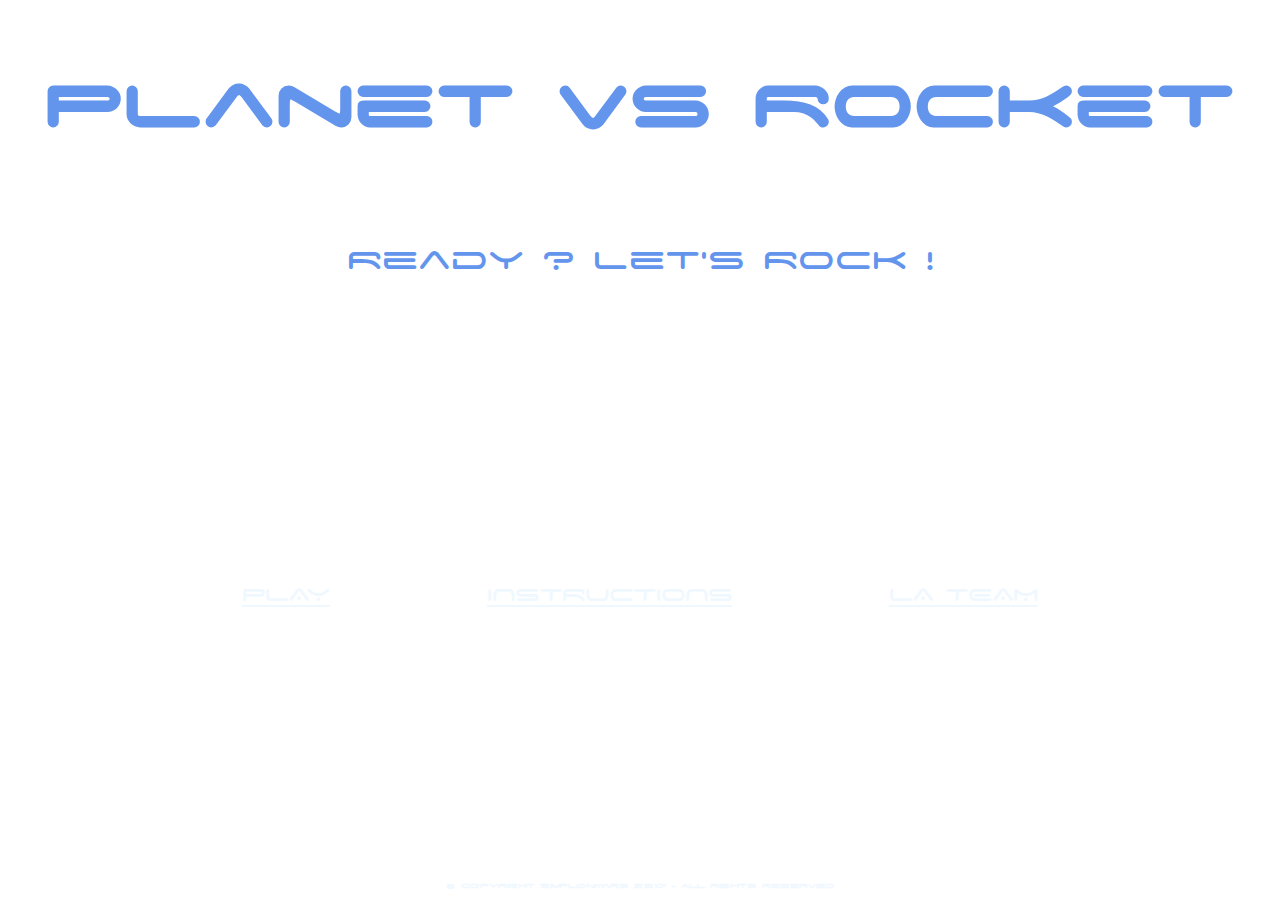
==== home.html @ 8250d932 "home files name changed" ====
<!DOCTYPE html>
<html>

<head>
    <meta charset="utf-8">
    <link rel="stylesheet" href="css/home.css" media="screen" title="no title">
    <link rel="shortcut icon" href="pics/rocket.ico"/>
    <title>Planet vs Rocket: The Space Game</title>
</head>

<body>
    <div class="container">
        <h1 class="title">Planet vs Rocket</h1>
        <p class="accroche">Ready ? Let's Rock !</p>
        <div class="inside_container">
            <a id="play" href="index.html">PLAY</a>
            <p id="rules">INSTRUCTIONS</p>
            <a id="team" href="team.html">LA TEAM</a>
        </div>
        <div id="rules_p">
            <p>Ce jeu se joue à la souris. Essayez de toucher les planètes bleues pour gagner des points. Mais attention, si vous touchez les planètes rouges, vous en perdrez ! L'étoile est un booster qui vaut 5 points et le bonus chrono vous permet de gagner du temps. Vous avez 30 secondes. Bonne chance !</p>
        </div>
    </div>
    <footer>
        <p>© Copyright SimplonMars 2017 - All rights reserved</p>
    </footer>
    <script src="js/home.js"></script>
</body>

</html>
---- css/home.css ----
@font-face {
        font-family: "space";
        src: url("../fonts/space.ttf");
    }
@font-face {
        font-family: "zekton";
        src: url("../fonts/zekton.ttf");
    }
    body {
        margin: 0;
        background-image: url("../pics/couv1.jpg");
        background-size: cover;
        background-repeat: no-repeat;
        font-family: space, sans-serif;
    }
    h1,
    .accroche, .accroche_team {
        width: 100%;
        color: cornflowerblue;
        text-align: center;
    }
    h1 {
        font-size: 90px;
    }
        #play,
    #rules,
    #team {
        height: 100%;
        color: aliceblue;
        font-size: 27px;
    }
    #rules {
        margin-top: 0;
        width: 40%;
        text-decoration: underline;
        cursor: pointer;
    }
    #play:hover,
    #rules:hover,
    #team:hover {
        transform: scale(1.2);
    }
    #rules_p {
        display: none;
        background-color: rgba(84, 79, 79, 0.7);
        text-align: center;
        font-family: "zekton";
    }
    #rules_p.visible {
        display: block;
        width: 80%;
        margin: auto;
    }
    #rules_p p {
        color: white;
        font-size: 20px;
    }
    #container_avatar {
      width: 90%;
      margin: 5% auto 0 auto;
      display: flex;
      justify-content: space-around;
    }
    #container_avatar img {
      width: 200px;
      height: 130px;
    }
    #container_avatar img:hover {
      transform: scale(1.1);
    }
    #container_avatar div {
      display: flex;
      flex-direction: column;
    }
    #container_avatar div p {
        text-align: center;
        color: white;
        font-size: 18px;
        font-family: "zekton";
        font-weight: bold;
    }
    .container, .container_team {
        display: flex;
        flex-direction: column;
        justify-content: center;
        width: 100%;
        margin: 0 auto;
        height: 100vh;
    }
    .container_team .credits {
        width: 70%;
        margin: auto;
        text-align: center;
        font-family: "zekton";
        color: white;
    }
    .container_team .credits a {
      color: white;
    }
    .accroche, .accroche_team {
        font-size: 40px;
    }
    .accroche_team {
      margin-top: 0;
    }
    .inside_container {
        width: 70%;
        display: flex;
        margin: auto;
      justify-content: space-around;
    text-align: center;
}
.member {
    width: 100%;
    font-weight: bold;
    font-size: 20px;
    font-family: "zekton";
    color: aliceblue;
}
footer {
    width: 100%;
    position: absolute;
    bottom: 0;
    text-align: center;
    font-weight: bold;
    font-size: 10px;
    color: aliceblue;
}
.footer_team {
    position: relative;
}
@media screen and (max-width: 600px) {
    .container {
        width: auto;
    }
    h1 {
        font-size: 50px;
    }
    .accroche {
        font-size: 30px;
    }
    .inside_container {
        width: auto;
    }
    #play,
    #rules {
        font-size: 18px;
    }
    #play:hover,
    #rules:hover {
        transform: scale(1.1);
    }
    #rules_p p {
        font-size: 18px;
    }
}
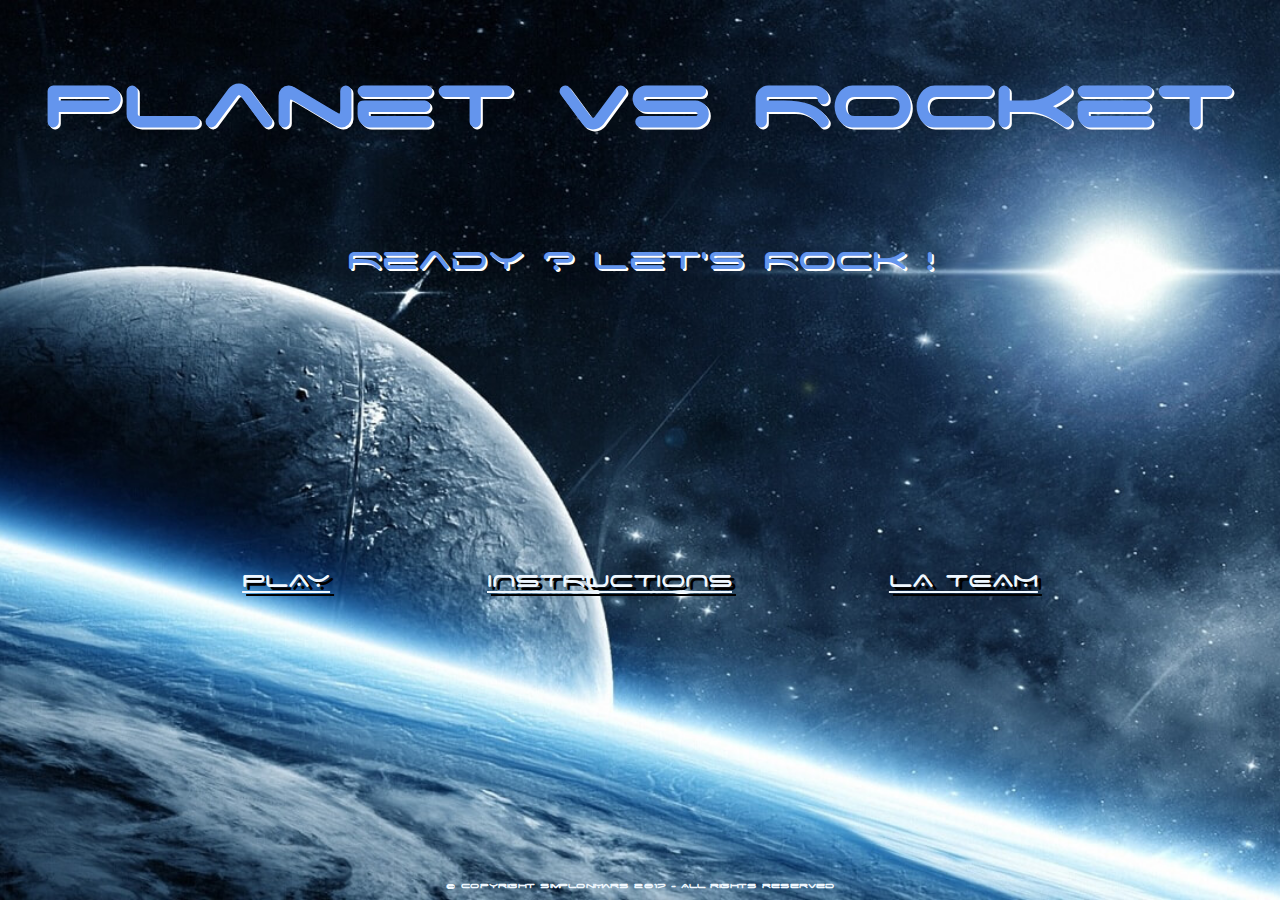
==== commit 8ffe0c18: "working on home responsive" ====
--- a/home.html
+++ b/home.html
@@ -3,6 +3,7 @@
 
 <head>
     <meta charset="utf-8">
+    <meta name="viewport" content="width=device-width, initial-scale=1.0, maximum-scale=1.0, user-scalable=no">
     <link rel="stylesheet" href="css/home.css" media="screen" title="no title">
     <link rel="shortcut icon" href="pics/rocket.ico"/>
     <title>Planet vs Rocket: The Space Game</title>
@@ -20,10 +21,10 @@
         <div id="rules_p">
             <p>Ce jeu se joue à la souris. Essayez de toucher les planètes bleues pour gagner des points. Mais attention, si vous touchez les planètes rouges, vous en perdrez ! L'étoile est un booster qui vaut 5 points et le bonus chrono vous permet de gagner du temps. Vous avez 30 secondes. Bonne chance !</p>
         </div>
+        <footer>
+            <p>© Copyright SimplonMars 2017 - All rights reserved</p>
+        </footer>
     </div>
-    <footer>
-        <p>© Copyright SimplonMars 2017 - All rights reserved</p>
-    </footer>
     <script src="js/home.js"></script>
 </body>
 
--- a/css/home.css
+++ b/css/home.css
@@ -8,9 +8,6 @@
     }
     body {
         margin: 0;
-        background-image: url("../pics/couv1.jpg");
-        background-size: cover;
-        background-repeat: no-repeat;
         font-family: space, sans-serif;
     }
     h1,
@@ -18,6 +15,7 @@
         width: 100%;
         color: cornflowerblue;
         text-align: center;
+        text-shadow: 2px 2px white;
     }
     h1 {
         font-size: 90px;
@@ -25,9 +23,9 @@
         #play,
     #rules,
     #team {
-        height: 100%;
         color: aliceblue;
         font-size: 27px;
+        text-shadow: 4px 3px 0px black;
     }
     #rules {
         margin-top: 0;
@@ -38,7 +36,9 @@
     #play:hover,
     #rules:hover,
     #team:hover {
-        transform: scale(1.2);
+        -webkit-transform: scale(1.2);
+            -ms-transform: scale(1.2);
+                transform: scale(1.2);
     }
     #rules_p {
         display: none;
@@ -58,19 +58,31 @@
     #container_avatar {
       width: 90%;
       margin: 5% auto 0 auto;
+      display: -webkit-box;
+      display: -ms-flexbox;
       display: flex;
-      justify-content: space-around;
+      -ms-flex-pack: distribute;
+          justify-content: space-around;
     }
     #container_avatar img {
       width: 200px;
       height: 130px;
     }
     #container_avatar img:hover {
-      transform: scale(1.1);
+      -webkit-transform: scale(1.1);
+          -ms-transform: scale(1.1);
+              transform: scale(1.1);
     }
     #container_avatar div {
+      display: -webkit-box;
+      display: -ms-flexbox;
       display: flex;
-      flex-direction: column;
+      justify-content: center;
+      align-items: center;
+      -webkit-box-orient: vertical;
+      -webkit-box-direction: normal;
+          -ms-flex-direction: column;
+              flex-direction: column;
     }
     #container_avatar div p {
         text-align: center;
@@ -80,12 +92,23 @@
         font-weight: bold;
     }
     .container, .container_team {
+        display: -webkit-box;
+        display: -ms-flexbox;
         display: flex;
-        flex-direction: column;
-        justify-content: center;
+        -webkit-box-orient: vertical;
+        -webkit-box-direction: normal;
+            -ms-flex-direction: column;
+                flex-direction: column;
+        -webkit-box-pack: center;
+            -ms-flex-pack: center;
+                justify-content: center;
         width: 100%;
         margin: 0 auto;
         height: 100vh;
+        background-image: url("../pics/couv1.jpg");
+        background-size: cover;
+        background-repeat: no-repeat;
+        background-position: center;
     }
     .container_team .credits {
         width: 70%;
@@ -105,52 +128,64 @@
     }
     .inside_container {
         width: 70%;
+        display: -webkit-box;
+        display: -ms-flexbox;
         display: flex;
         margin: auto;
-      justify-content: space-around;
-    text-align: center;
-}
-.member {
-    width: 100%;
-    font-weight: bold;
-    font-size: 20px;
-    font-family: "zekton";
-    color: aliceblue;
-}
-footer {
-    width: 100%;
-    position: absolute;
-    bottom: 0;
-    text-align: center;
-    font-weight: bold;
-    font-size: 10px;
-    color: aliceblue;
-}
-.footer_team {
-    position: relative;
-}
-@media screen and (max-width: 600px) {
-    .container {
-        width: auto;
+      -ms-flex-pack: distribute;
+          justify-content: space-around;
+        text-align: center;
     }
-    h1 {
-        font-size: 50px;
+    .member {
+        width: 100%;
+        font-weight: bold;
+        font-size: 20px;
+        font-family: "zekton";
+        color: aliceblue;
     }
-    .accroche {
-        font-size: 30px;
+    footer {
+        width: 100%;
+        text-align: center;
+        font-weight: bold;
+        font-size: 10px;
+        color: aliceblue;
     }
-    .inside_container {
-        width: auto;
+    .footer_team {
+        position: relative;
     }
-    #play,
-    #rules {
-        font-size: 18px;
+    @media screen and (max-width: 1024px) {
+        .title {font-size: 60px;}
+        .accroche_team {font-size: 30px;}    
     }
-    #play:hover,
-    #rules:hover {
-        transform: scale(1.1);
+    @media screen and (max-width: 992px) {
+        #container_avatar div {width: 40%}
+        #container_avatar {
+            flex-wrap: wrap; 
+            justify-content: center;
+        }
+        .container_team #play {font-size: 40px;}
+        #container_avatar img {
+            height: auto;
+            width: 100%;
+        }
+        .container .inside_container {width: 100%;}
+        .container .inside_container #play, #rules, #team {font-size: 35px;}
+        #rules_p.visible {width: 100%; margin-top: 0;}
+        #rules_p p {font-size: 25px; line-height: 30px;}
     }
-    #rules_p p {
-        font-size: 18px;
+    @media screen and (max-width: 600px) {
+        .title {font-size: 50px;}
+        .accroche, .accroche_team {font-size: 30px;}
+        .inside_container {
+            flex-direction: column;
+            justify-content: space-around;
+            align-items: center;
+            height: 190px;
+        }
+        #rules {width: auto;}
+        #play, #rules, #team {margin: auto;}
     }
-}
+    @media screen and (max-width: 400px) {
+        .accroche, .accroche_team {font-size: 20px;}
+        .container .inside_container #play, #rules, #team {font-size: 25px; margin: 0 auto;}
+    }
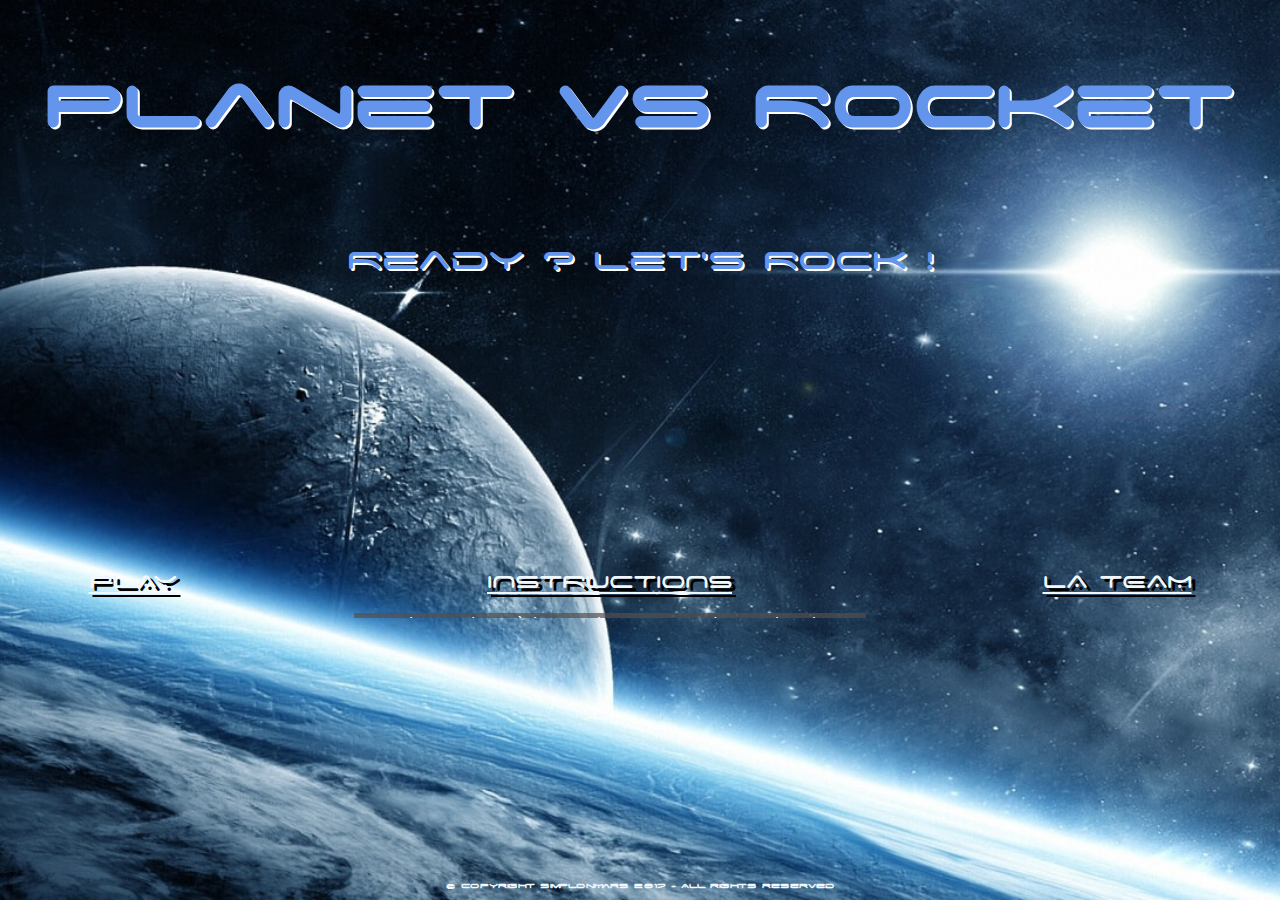
==== commit c5563571: "working on rules display" ====
--- a/home.html
+++ b/home.html
@@ -14,12 +14,11 @@
         <h1 class="title">Planet vs Rocket</h1>
         <p class="accroche">Ready ? Let's Rock !</p>
         <div class="inside_container">
-            <a id="play" href="index.html">PLAY</a>
-            <p id="rules">INSTRUCTIONS</p>
+            <a class="play" href="index.html">PLAY</a>
+            <div id="rules">INSTRUCTIONS
+                <p class="hidden_content">Ce jeu se joue à la souris. Essayez de toucher les planètes bleues pour gagner des points. Mais attention, si vous touchez les planètes rouges, vous en perdrez ! L'étoile est un booster qui vaut 5 points et le bonus chrono vous permet de gagner du temps. Vous avez 30 secondes. Bonne chance !</p>
+            </div>
             <a id="team" href="team.html">LA TEAM</a>
-        </div>
-        <div id="rules_p">
-            <p>Ce jeu se joue à la souris. Essayez de toucher les planètes bleues pour gagner des points. Mais attention, si vous touchez les planètes rouges, vous en perdrez ! L'étoile est un booster qui vaut 5 points et le bonus chrono vous permet de gagner du temps. Vous avez 30 secondes. Bonne chance !</p>
         </div>
         <footer>
             <p>© Copyright SimplonMars 2017 - All rights reserved</p>
--- a/css/home.css
+++ b/css/home.css
@@ -20,7 +20,7 @@
     h1 {
         font-size: 90px;
     }
-        #play,
+        .play,
     #rules,
     #team {
         color: aliceblue;
@@ -32,28 +32,31 @@
         width: 40%;
         text-decoration: underline;
         cursor: pointer;
-    }
-    #play:hover,
+        max-height: 50px;
+        overflow: hidden;
+        transition: all 0.4s;
+    }
+    #rules.visible {
+        max-height: 3000px;
+        margin: 0;
+        transition: all 0.2s, max-height 4.8s;
+    }
+    .play:hover,
     #rules:hover,
     #team:hover {
         -webkit-transform: scale(1.2);
             -ms-transform: scale(1.2);
                 transform: scale(1.2);
     }
-    #rules_p {
-        display: none;
+    #rules .hidden_content {
         background-color: rgba(84, 79, 79, 0.7);
         text-align: center;
         font-family: "zekton";
-    }
-    #rules_p.visible {
-        display: block;
-        width: 80%;
-        margin: auto;
-    }
-    #rules_p p {
+        width: 100%;
         color: white;
         font-size: 20px;
+        text-shadow: none;
+        text-decoration: none!important;
     }
     #container_avatar {
       width: 90%;
@@ -77,8 +80,12 @@
       display: -webkit-box;
       display: -ms-flexbox;
       display: flex;
-      justify-content: center;
-      align-items: center;
+      -webkit-box-pack: center;
+          -ms-flex-pack: center;
+              justify-content: center;
+      -webkit-box-align: center;
+          -ms-flex-align: center;
+              align-items: center;
       -webkit-box-orient: vertical;
       -webkit-box-direction: normal;
           -ms-flex-direction: column;
@@ -127,7 +134,6 @@
       margin-top: 0;
     }
     .inside_container {
-        width: 70%;
         display: -webkit-box;
         display: -ms-flexbox;
         display: flex;
@@ -160,32 +166,39 @@
     @media screen and (max-width: 992px) {
         #container_avatar div {width: 40%}
         #container_avatar {
-            flex-wrap: wrap; 
-            justify-content: center;
+            -ms-flex-wrap: wrap;
+                flex-wrap: wrap; 
+            -webkit-box-pack: center; 
+                -ms-flex-pack: center; 
+                    justify-content: center;
         }
-        .container_team #play {font-size: 40px;}
+        .container_team .play {font-size: 40px;}
         #container_avatar img {
             height: auto;
             width: 100%;
         }
         .container .inside_container {width: 100%;}
-        .container .inside_container #play, #rules, #team {font-size: 35px;}
-        #rules_p.visible {width: 100%; margin-top: 0;}
-        #rules_p p {font-size: 25px; line-height: 30px;}
+        .container .inside_container .play, #rules, #team {font-size: 30px;}
+        .hidden_content {font-size: 20px; line-height: 25px;}
     }
     @media screen and (max-width: 600px) {
         .title {font-size: 50px;}
         .accroche, .accroche_team {font-size: 30px;}
         .inside_container {
-            flex-direction: column;
-            justify-content: space-around;
-            align-items: center;
-            height: 190px;
+            -webkit-box-orient: vertical;
+            -webkit-box-direction: normal;
+                -ms-flex-direction: column;
+                    flex-direction: column;
+            -ms-flex-pack: distribute;
+                justify-content: space-around;
+            -webkit-box-align: center;
+                -ms-flex-align: center;
+                    align-items: center;
         }
         #rules {width: auto;}
-        #play, #rules, #team {margin: auto;}
+        .play, #rules, #team {margin: auto;}
     }
     @media screen and (max-width: 400px) {
         .accroche, .accroche_team {font-size: 20px;}
-        .container .inside_container #play, #rules, #team {font-size: 25px; margin: 0 auto;}
-    }
+        .container .inside_container .play, #rules, #team {font-size: 25px; margin: 0 auto;}
+    }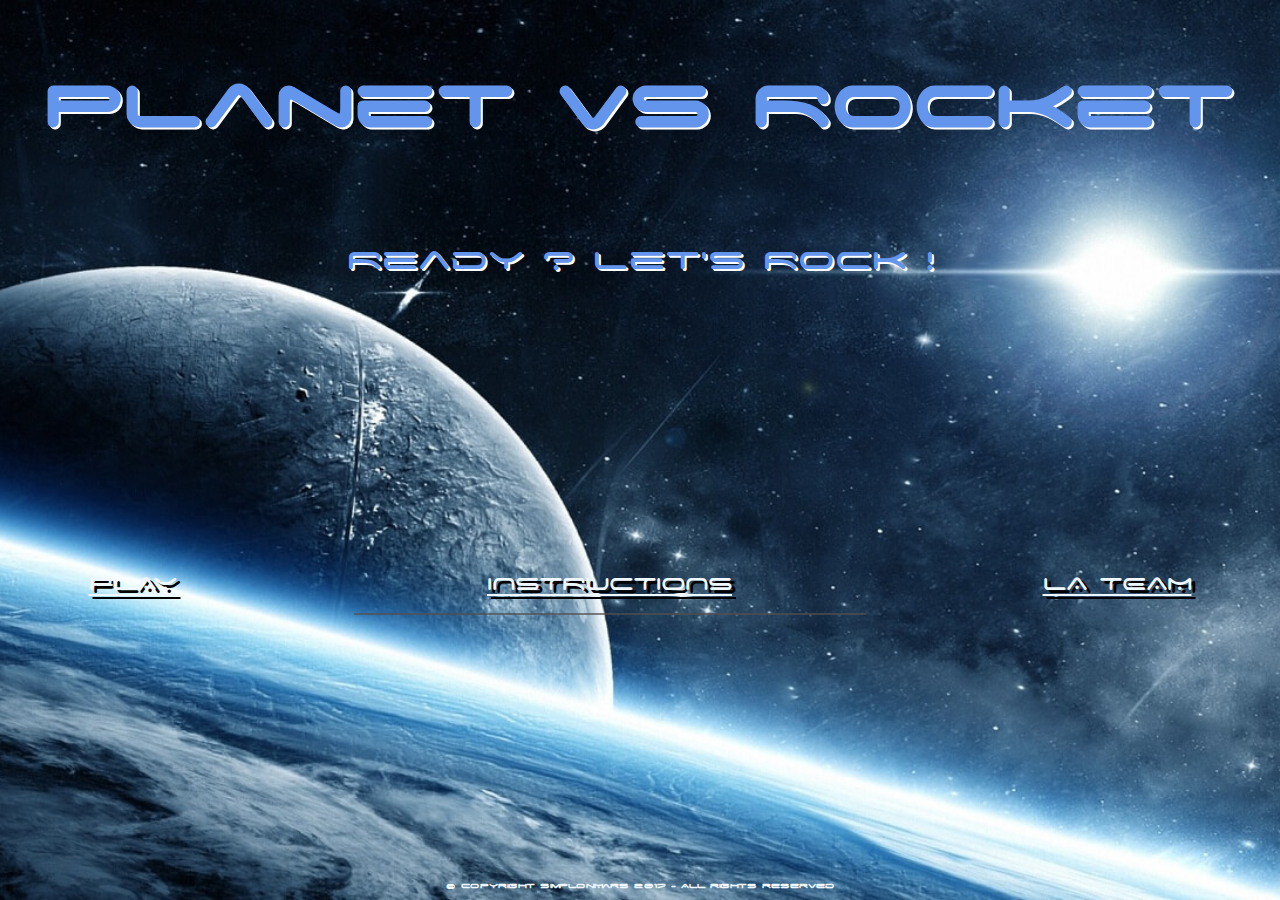
==== commit c14618d1: "working on team responsive + rules display" ====
--- a/home.html
+++ b/home.html
@@ -15,7 +15,7 @@
         <p class="accroche">Ready ? Let's Rock !</p>
         <div class="inside_container">
             <a class="play" href="index.html">PLAY</a>
-            <div id="rules">INSTRUCTIONS
+            <div id="rules"><span>INSTRUCTIONS</span>
                 <p class="hidden_content">Ce jeu se joue à la souris. Essayez de toucher les planètes bleues pour gagner des points. Mais attention, si vous touchez les planètes rouges, vous en perdrez ! L'étoile est un booster qui vaut 5 points et le bonus chrono vous permet de gagner du temps. Vous avez 30 secondes. Bonne chance !</p>
             </div>
             <a id="team" href="team.html">LA TEAM</a>
--- a/css/home.css
+++ b/css/home.css
@@ -30,9 +30,8 @@
     #rules {
         margin-top: 0;
         width: 40%;
-        text-decoration: underline;
         cursor: pointer;
-        max-height: 50px;
+        max-height: 45px;
         overflow: hidden;
         transition: all 0.4s;
     }
@@ -41,8 +40,9 @@
         margin: 0;
         transition: all 0.2s, max-height 4.8s;
     }
+    #rules span {text-decoration: underline;}
     .play:hover,
-    #rules:hover,
+    #rules span:hover,
     #team:hover {
         -webkit-transform: scale(1.2);
             -ms-transform: scale(1.2);
@@ -54,9 +54,8 @@
         font-family: "zekton";
         width: 100%;
         color: white;
-        font-size: 20px;
+        font-size: 18px;
         text-shadow: none;
-        text-decoration: none!important;
     }
     #container_avatar {
       width: 90%;
@@ -199,6 +198,8 @@
         .play, #rules, #team {margin: auto;}
     }
     @media screen and (max-width: 400px) {
+        .container_team .title {font-size: 26px;}
         .accroche, .accroche_team {font-size: 20px;}
         .container .inside_container .play, #rules, #team {font-size: 25px; margin: 0 auto;}
-    }+        .container_team .credits {width: 100%;font-size: 8px;}
+    }
